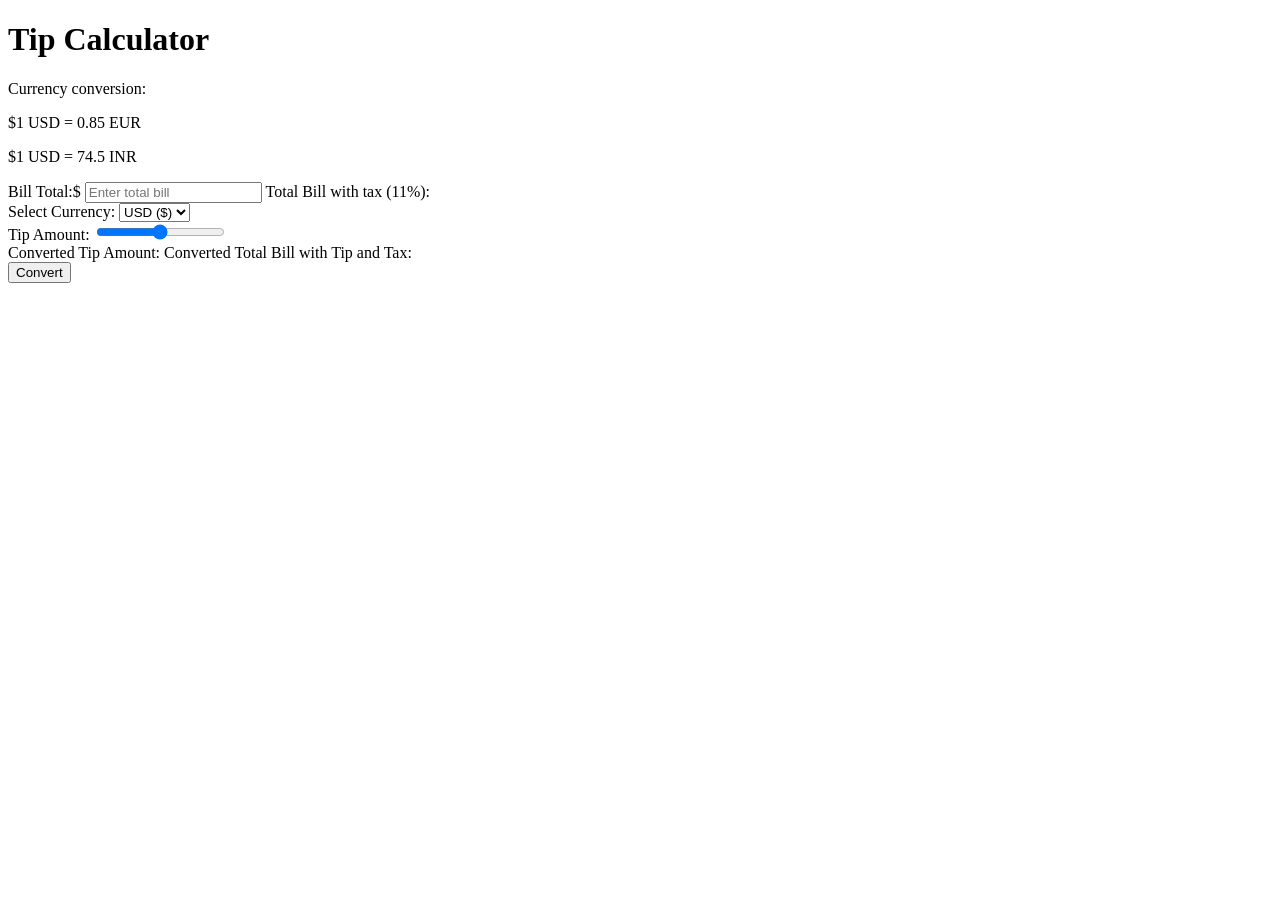
==== Lab5/index.html @ b342d1a2 "adding tip field to html" ====
<!DOCTYPE html>
<html lang="en">
<head>
    <meta charset="UTF-8">
    <meta name="viewport" content="width=device-width, initial-scale=1.0">
    <title>Tip Calculator</title>
    <link rel="stylesheet" href="style.css">
    <link rel="javascript" href="script.js">
</head>
<body>
    <header>
        <h1>Tip Calculator</h1>
    </header>
    <div class="container">
        <div class="currency-info">
            <p>Currency conversion:</p>
            <p>$1 USD = 0.85 EUR</p>
            <p>$1 USD = 74.5 INR</p>
        </div>
        <div class="input-section">
            <label for="bill">Bill Total:$</label>
            <input type="number" id="bill" placeholder="Enter total bill">
            <label for="tax">Total Bill with tax (11%):</label>
        </div>
        <div class="input-section">
            <label for="toCurrency">Select Currency:</label>
            <select id="toCurrency">
                <option value="USD">USD ($)</option>
                <option value="EUR">EUR (€)</option>
                <option value="INR">INR (₹)</option>
            </select>
        </div>
        <div class="tip">
            <label for="tip">Tip Amount:</label>
            <input type="range" id="tip" placeholder="Enter tip amount" min="0" max="100">
        </div>
        <div class="result-section">
            <label for="tipResult">Converted Tip Amount:</label>
            <label for="TotalBill">Converted Total Bill with Tip and Tax:</label>
        </div>
        <button id="convertButton">Convert</button>
        <div id="result"></div>
    </div>
</body>
</html>
</html>
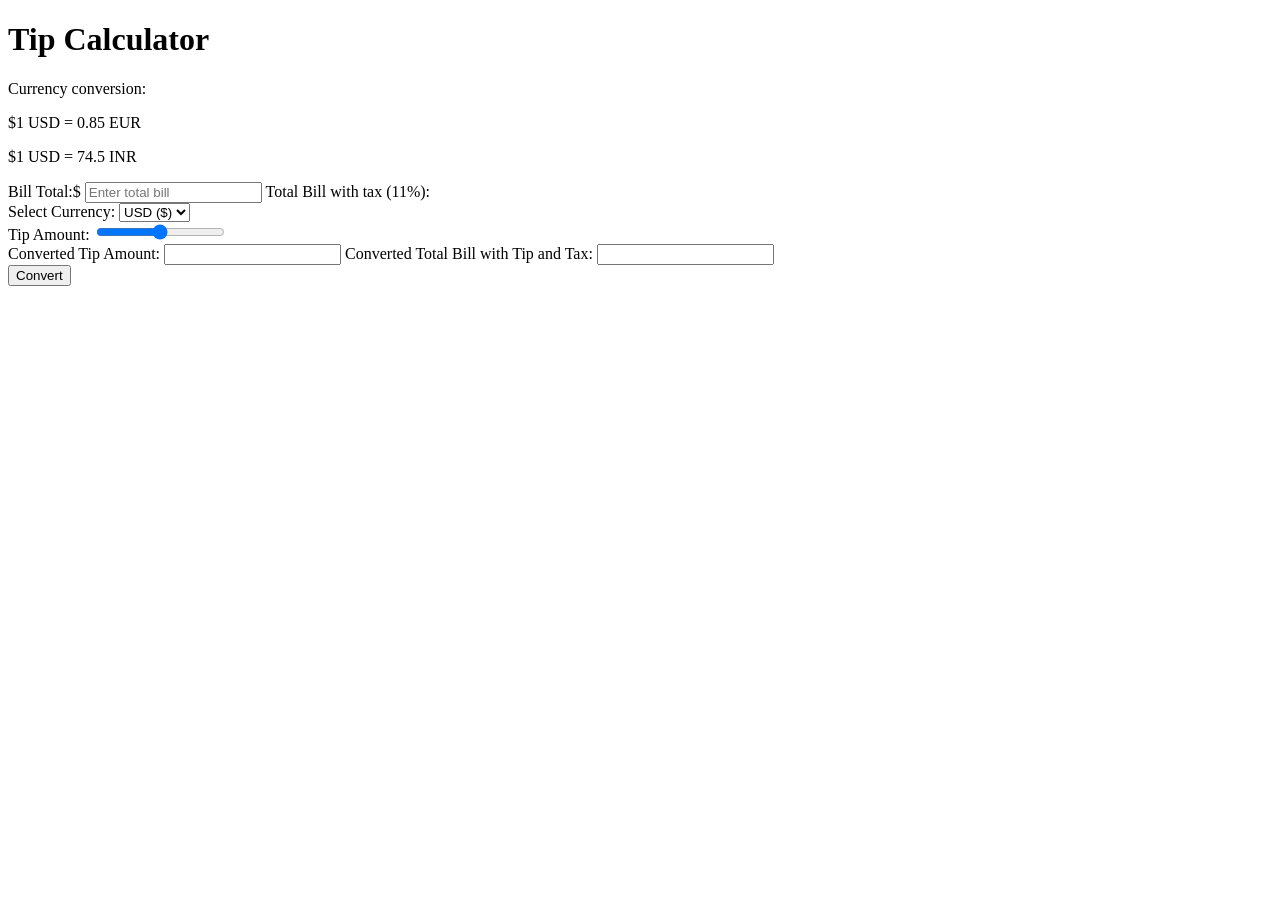
==== commit 75ba154b: "adding readonly fields to resut section" ====
--- a/Lab5/index.html
+++ b/Lab5/index.html
@@ -36,7 +36,9 @@
         </div>
         <div class="result-section">
             <label for="tipResult">Converted Tip Amount:</label>
+            <input type="text" id="tipResult" readonly>
             <label for="TotalBill">Converted Total Bill with Tip and Tax:</label>
+            <input type="text" id="TotalBill" readonly>
         </div>
         <button id="convertButton">Convert</button>
         <div id="result"></div>
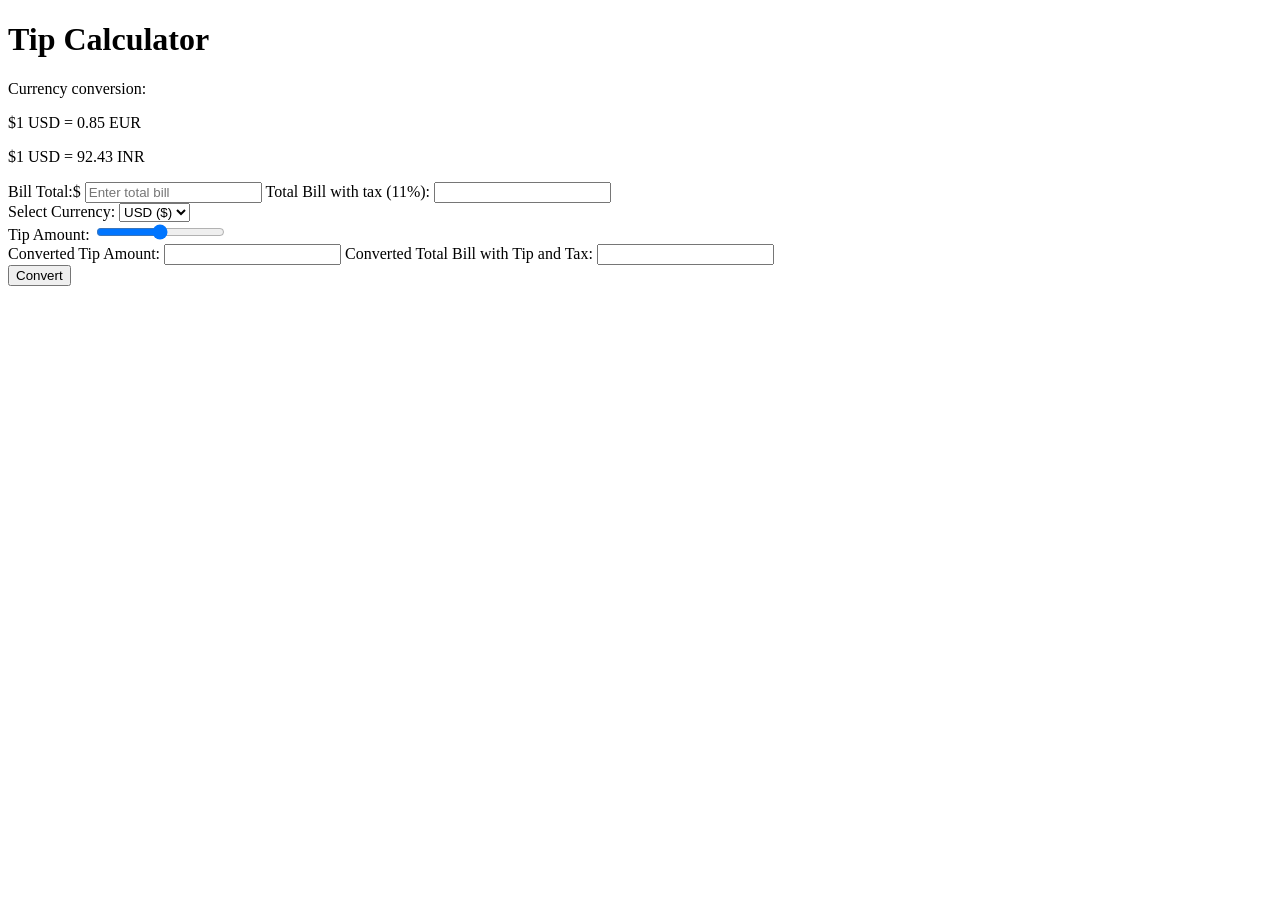
==== commit 2fbf2e67: "adding js code to convert currency" ====
--- a/Lab5/index.html
+++ b/Lab5/index.html
@@ -15,12 +15,13 @@
         <div class="currency-info">
             <p>Currency conversion:</p>
             <p>$1 USD = 0.85 EUR</p>
-            <p>$1 USD = 74.5 INR</p>
+            <p>$1 USD = 92.43 INR</p>
         </div>
         <div class="input-section">
             <label for="bill">Bill Total:$</label>
             <input type="number" id="bill" placeholder="Enter total bill">
             <label for="tax">Total Bill with tax (11%):</label>
+            <input type="text" id="tax" readonly>
         </div>
         <div class="input-section">
             <label for="toCurrency">Select Currency:</label>
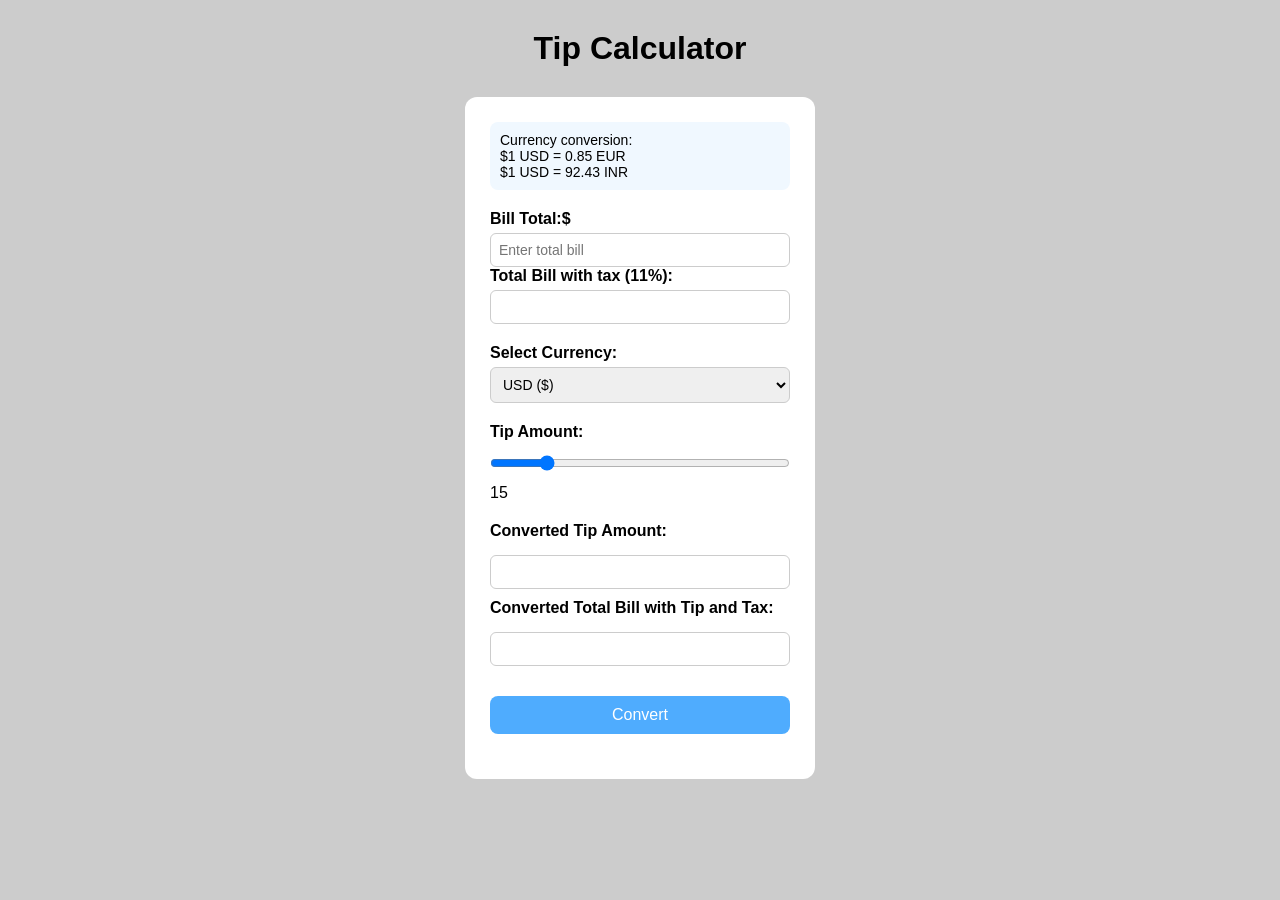
==== commit 2abe063b: "adding slider number diplay" ====
--- a/Lab5/index.html
+++ b/Lab5/index.html
@@ -5,7 +5,7 @@
     <meta name="viewport" content="width=device-width, initial-scale=1.0">
     <title>Tip Calculator</title>
     <link rel="stylesheet" href="style.css">
-    <link rel="javascript" href="script.js">
+    <script src="script.js" defer></script>
 </head>
 <body>
     <header>
@@ -23,7 +23,7 @@
             <label for="tax">Total Bill with tax (11%):</label>
             <input type="text" id="tax" readonly>
         </div>
-        <div class="input-section">
+        <div class="currency-input">
             <label for="toCurrency">Select Currency:</label>
             <select id="toCurrency">
                 <option value="USD">USD ($)</option>
@@ -33,7 +33,8 @@
         </div>
         <div class="tip">
             <label for="tip">Tip Amount:</label>
-            <input type="range" id="tip" placeholder="Enter tip amount" min="0" max="100">
+            <input type="range" id="tip" placeholder="Enter tip amount" min="0" max="100" value ="15">
+                <span id="tipValue">15</span>
         </div>
         <div class="result-section">
             <label for="tipResult">Converted Tip Amount:</label>
--- a/Lab5/style.css
+++ b/Lab5/style.css
@@ -0,0 +1,91 @@
+/* Reset */
+* {
+    margin: 0;
+    padding: 0;
+    box-sizing: border-box;
+    font-family: Arial, sans-serif;
+}
+
+/* Page background */
+body {
+    background: #ccc;
+    min-height: 100vh;
+    display: flex;
+    flex-direction: column;
+    align-items: center;
+}
+
+/* Header */
+header {
+    margin: 30px 0;
+    color: rgb(0, 0, 0);
+    text-align: center;
+}
+
+/* Main container */
+.container {
+    background: white;
+    padding: 25px;
+    border-radius: 12px;
+    width: 350px;
+}
+
+/* Section spacing */
+.container div {
+    margin-bottom: 20px;
+}
+
+/* Labels */
+label {
+    display: block;
+    margin-bottom: 5px;
+    font-weight: bold;
+}
+
+/* Inputs and dropdown */
+input, select {
+    width: 100%;
+    padding: 8px;
+    border-radius: 6px;
+    border: 1px solid #ccc;
+    font-size: 14px;
+}
+
+/* Slider styling */
+input[type="range"] {
+    width: 100%;
+    cursor: pointer;
+}
+
+/* Button */
+button {
+    width: 100%;
+    padding: 10px;
+    background-color: #4facfe;
+    color: white;
+    border: none;
+    border-radius: 8px;
+    font-size: 16px;
+    cursor: pointer;
+    transition: 0.3s;
+}
+
+/* Button hover */
+button:hover {
+    background-color: #007bff;
+}
+
+/* Currency info box */
+.currency-info {
+    background-color: #f0f8ff;
+    padding: 10px;
+    border-radius: 8px;
+    font-size: 14px;
+}
+
+/* Result section */
+.result-section input {
+    font-weight: bold;
+    color: #333;
+    margin: 10px 0;
+}
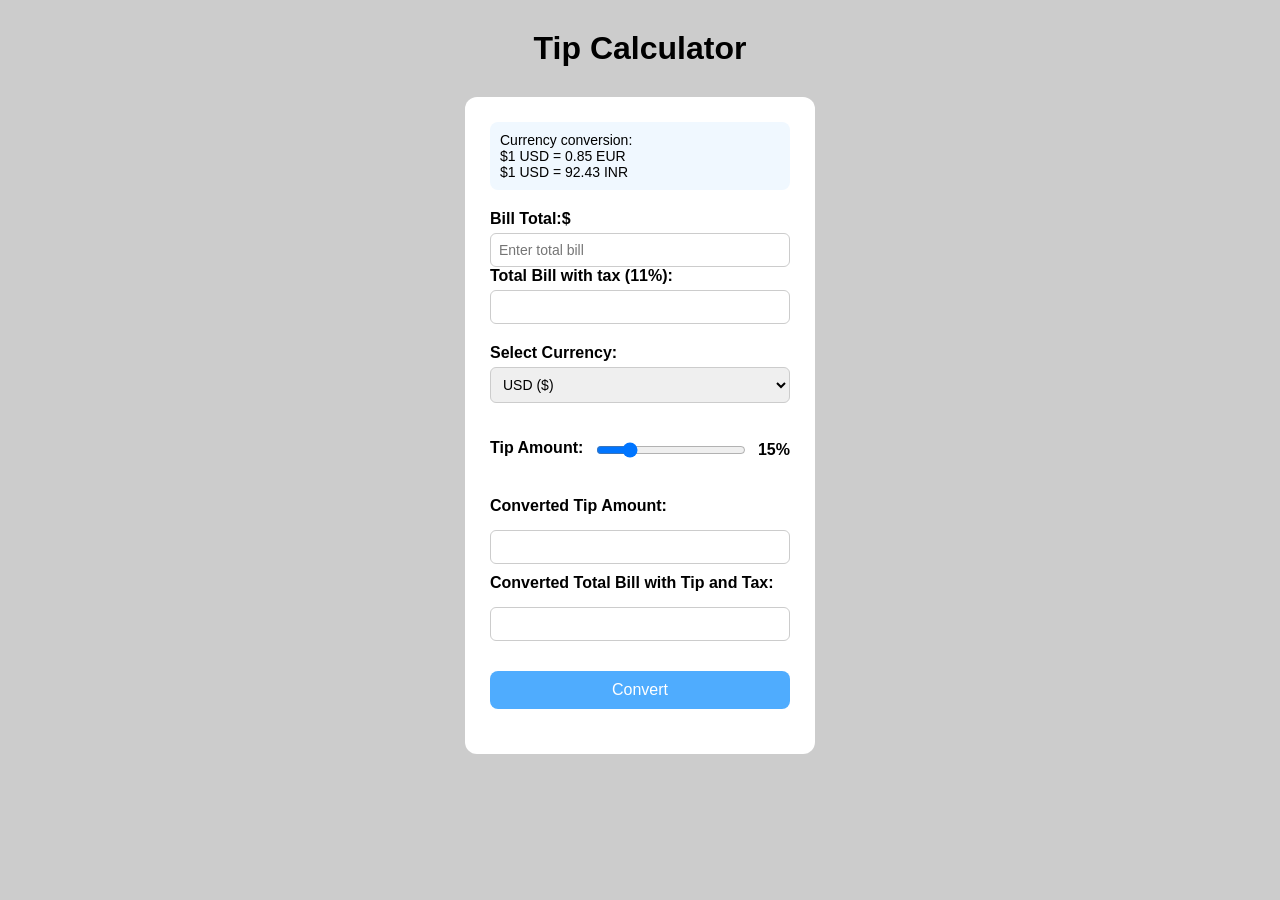
==== commit 1c5baa62: "update tip amount display to include percentage and adjust slider styling" ====
--- a/Lab5/index.html
+++ b/Lab5/index.html
@@ -34,7 +34,7 @@
         <div class="tip">
             <label for="tip">Tip Amount:</label>
             <input type="range" id="tip" placeholder="Enter tip amount" min="0" max="100" value ="15">
-                <span id="tipValue">15</span>
+                <span id="tipValue">15%</span>
         </div>
         <div class="result-section">
             <label for="tipResult">Converted Tip Amount:</label>
--- a/Lab5/style.css
+++ b/Lab5/style.css
@@ -53,8 +53,20 @@
 
 /* Slider styling */
 input[type="range"] {
-    width: 100%;
-    cursor: pointer;
+    width: 50%;
+    margin: 10px 0;
+}
+
+.tip {
+    display: flex;
+    align-items: center;
+    justify-content: space-between;
+}
+
+#tipValue {
+    display: inline-block;
+    text-align: right;
+    font-weight: bold;
 }
 
 /* Button */
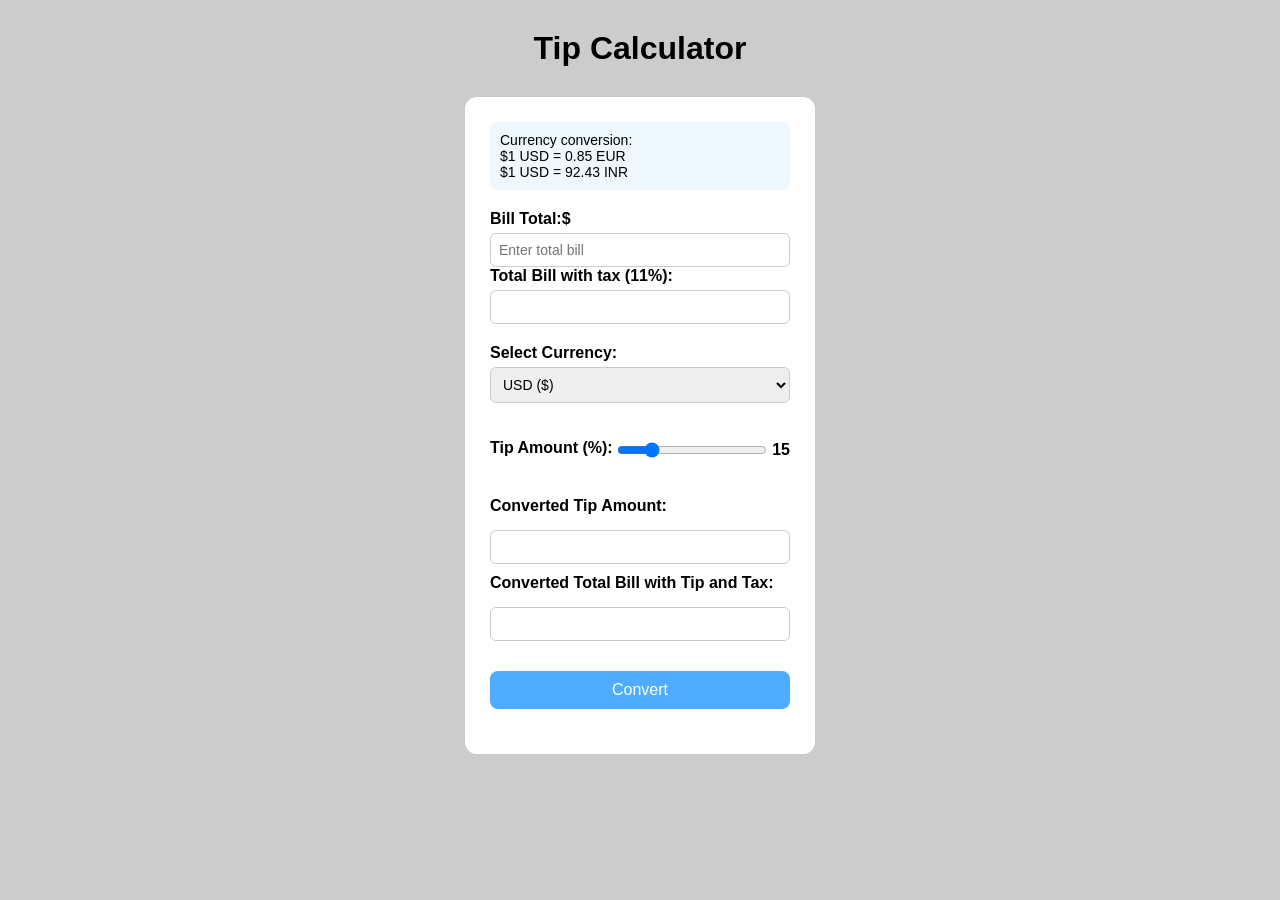
==== commit 1c75cb6b: "update tip amount label to indicate percentage and adjust displayed value" ====
--- a/Lab5/index.html
+++ b/Lab5/index.html
@@ -32,9 +32,9 @@
             </select>
         </div>
         <div class="tip">
-            <label for="tip">Tip Amount:</label>
+            <label for="tip">Tip Amount (%):</label>
             <input type="range" id="tip" placeholder="Enter tip amount" min="0" max="100" value ="15">
-                <span id="tipValue">15%</span>
+                <span id="tipValue">15</span>
         </div>
         <div class="result-section">
             <label for="tipResult">Converted Tip Amount:</label>
